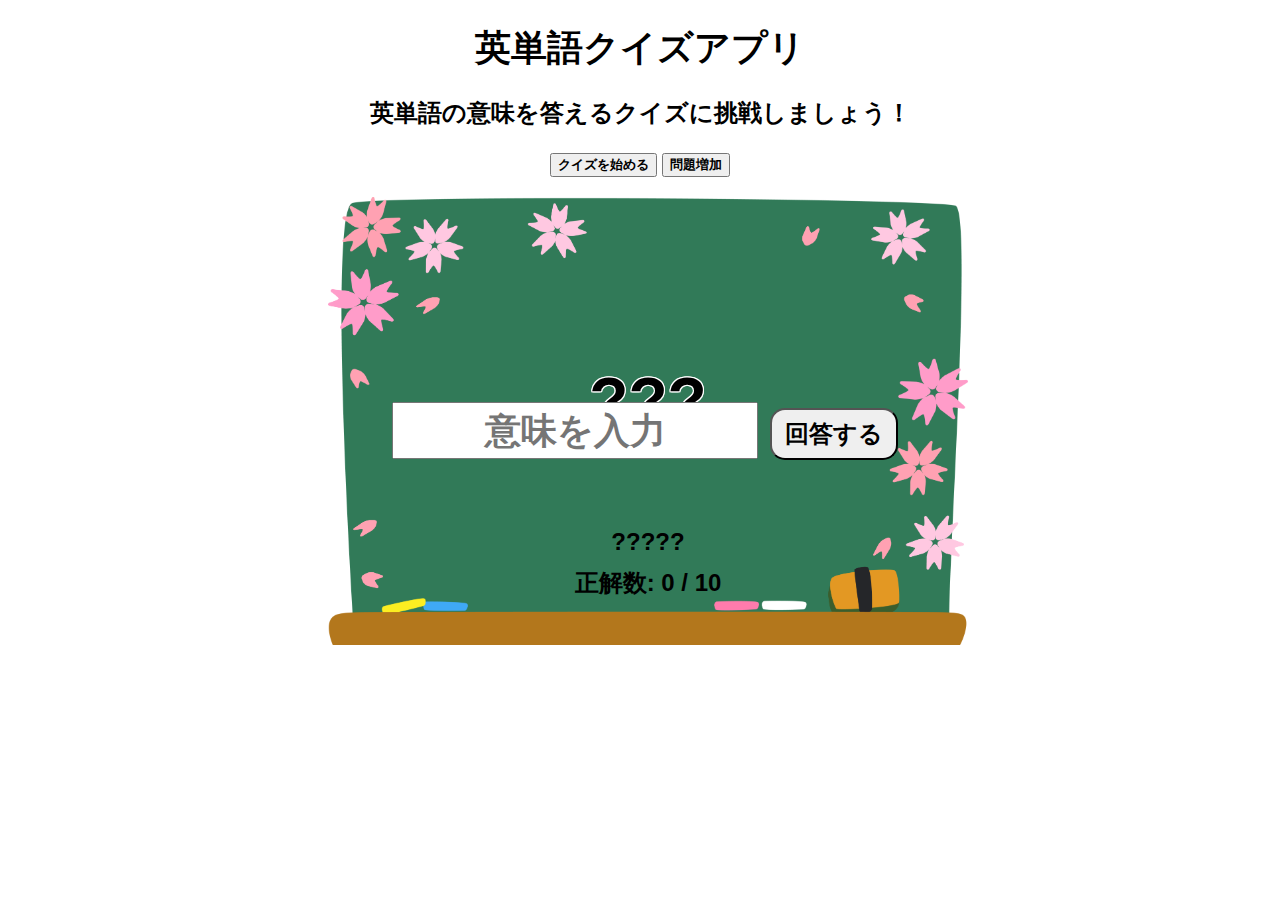
==== EnglishQuiz/quiz.html @ 496e66ff "経過時間算出機能を追加" ====
<!DOCTYPE html>
<html lang="en">

<head>
    <meta charset="UTF-8">
    <script type="text/javascript" src="english.js"></script>
    <script type="text/javascript" src="./../util/audio.js"></script>
    <script type="text/javascript" src="./../util/timer.js"></script>
    <!-- <script type="text/javascript" src="./../util/develop.js"></script> -->
    <link rel="stylesheet" href="./../util/default.css" type="text/css">
    <meta name="viewport" content="width=device-width, initial-scale=1.0">
    <title>英単語クイズアプリ</title>
    <style>
        #quiz-container {
            margin-top: 20px;
            width: 50vw;
            height: 35vw;
            position: relative;
            left: 25vw;
            background-image: url("img/blackboard.png");
            background-size: 100%;
            background-repeat: no-repeat;
        }

        #result-container {
            margin-top: 20px;
        }

        .question-text {
            width: 40vw;
            position: absolute;
            top: 8vw;
            left: 5vw;
        }

        .answer-text {
            width: 28vw;
            height: 4vw;
            position: absolute;
            top: 16vw;
            left: 5vw;
        }

        #answerBtn {
            width: 10vw;
            height: 4vw;
            position: absolute;
            top: 16.5vw;
            left: 34.5vw;
        }

        .feedback-text {
            width: 40vw;
            position: absolute;
            left: 5vw;
        }

        #answer-feedback { top: 24vw; }
        #score { top: 27vw; }

        @media screen and (max-width:1200px) {
            #quiz-container {
                width: 90vw;
                height: 60vw;
                left: 5vw;
            }

            .question-text {
                width: 80vw;
                top: 15vw;
                left: 5vw;
            }

            .answer-text {
                width: 54vw;
                height: 4vw;
                top: 30vw;
                left: 10vw;
            }

            #answerBtn {
                width: 16vw;
                height: 4vw;
                top: 31vw;
                left: 65vw;
            }

            .feedback-text {
                width: 80vw;
                left: 5vw;
            }

            #answer-feedback { top: 42vw; }
            #score { top: 48vw; }
        }
    </style>
</head>

<body class="default_text">

    <h1 class="middle_text">英単語クイズアプリ</h1>
    <p class="small_text">英単語の意味を答えるクイズに挑戦しましょう！</p>

    <button id="startBtn" class="default_text" onclick="startQuiz()">クイズを始める</button>
    <button id="addQuestionBtn" class="default_text" onclick="addQuestion()">問題増加</button>
    <div id="quiz-container">
        <br><br><br><br><br><br><br>
        <p id="question" class="question-text large_text shadow">???</p>
        <input type="text" class="answer-text default_text middle_text" id="answer" placeholder="意味を入力"
            onkeydown="handleKeyDown(event)">
        <button id="answerBtn" class="defaultBtn default_text small_text" onclick="checkAnswer()">回答する</button>
        <p id="answer-feedback" class="feedback-text small_text">?????</p>
        <p id="score" class="feedback-text small_text">正解数: 0 / 10</p>
    </div>
    <div id="result-container">
        <h2 id="result"></h2>
    </div>

    <script>

        let bgm;
        let goalCorrectAnswers = 10;
        let currentQuestion = 0;
        let correctAnswers = 0;
        let startTime;

        window.addEventListener('click', function (event) {
            if (document.getElementById('startBtn').disabled == false) {
                startTime = getNowTime();
                startQuiz();
            }
        });

        function addQuestion() {
            goalCorrectAnswers += 10;
            document.getElementById('score').textContent = `正解数: ${correctAnswers} / ${goalCorrectAnswers}`;
        }

        function startQuiz() {
            document.getElementById('startBtn').disabled = true;
            currentQuestion = Math.floor(Math.random() * questions.length);
            document.getElementById('quiz-container').style.display = 'block';
            document.getElementById('result-container').style.display = 'none';
            document.getElementById('question').textContent = questions[currentQuestion].word + questions[currentQuestion].type;
            document.getElementById('score').textContent = `正解数: ${correctAnswers} / ${goalCorrectAnswers}`;
            bgm = playAlarm('img/bgm.mp3', true);
        }

        function checkAnswer() {
            const userAnswer = document.getElementById('answer').value.toLowerCase();
            const correctAnswersArray = questions[currentQuestion].meanings.map(meaning => meaning.toLowerCase());
            const feedbackElement = document.getElementById('answer-feedback');
            const correctAnswersString = questions[currentQuestion].meanings.join('、');
            if (correctAnswersArray.includes(userAnswer)) {
                feedbackElement.textContent = `正解！正解は「${correctAnswersString}」です。`;
                correctAnswers++;
            } else {
                feedbackElement.textContent = `不正解。正解は「${correctAnswersString}」です。`;
            }

            currentQuestion = Math.floor(Math.random() * questions.length);

            if (currentQuestion < questions.length && correctAnswers < goalCorrectAnswers) {
                document.getElementById('question').textContent = questions[currentQuestion].word + questions[currentQuestion].type;
                document.getElementById('answer').value = '';
                document.getElementById('score').textContent = `正解数: ${correctAnswers} / ${goalCorrectAnswers}`;
            } else {
                showResult();
            }
        }

        function showResult() {
            stopAllAlarms();
            console.log(calcElapsedTime(startTime,getNowTime()));
            document.getElementById('quiz-container').style.display = 'none';
            document.getElementById('result-container').style.display = 'block';
            document.getElementById('startBtn').disabled = false;

            const resultElement = document.getElementById('result');
            resultElement.textContent = `クイズ終了！正解数: ${correctAnswers} / ${goalCorrectAnswers}`;

            if (correctAnswers === goalCorrectAnswers) {
                resultElement.style.color = 'green';
            } else {
                resultElement.style.color = 'red';
            }
        }

        function handleKeyDown(event) {
            if (event.key === 'Enter') {
                checkAnswer();
            }
        }
    </script>

</body>

</html>
---- util/default.css ----
.default_text {
    font-family: 'Helvetica', sans-serif;
    font-weight: bold;
    text-align: center;
    color: black;
}
.defaultBtn {
    border-radius: 15px;
}

.shadow {
    text-shadow: 1px 1px 0 #FFF, -1px -1px 0 #FFF,
        -1px 1px 0 #FFF, 1px -1px 0 #FFF,
        0px 1px 0 #FFF, 0-1px 0 #FFF,
        -1px 0 0 #FFF, 1px 0 0 #FFF;
}

.large_text{
    font-size: 64px;
}
.middle_text{
    font-size: 36px;
}
.small_text{
    font-size: 24px;
}

@media screen and (max-width:900px){
    .large_text{
        font-size: 48px;
    }
    .middle_text{
        font-size: 27px;
    }
    .small_text{
        font-size: 18px;
    }
}
@media screen and (max-width:600px){
    .large_text{
        font-size: 21px;
    }
    .middle_text{
        font-size: 12px;
    }
    .small_text{
        font-size: 8px;
    }
}
@media screen and (max-width:400px){
    .large_text{
        font-size: 16px;
    }
    .middle_text{
        font-size: 9px;
    }
    .small_text{
        font-size: 6px;
    }
}
@media screen and (max-width:300px){
    .large_text{
        font-size: 10px;
    }
    .middle_text{
        font-size: 6px;
    }
    .small_text{
        font-size: 4px;
    }
}
@media screen and (max-width:200px){
    .large_text{
        font-size: 8px;
    }
    .middle_text{
        font-size: 4px;
    }
    .small_text{
        font-size: 3px;
    }
}
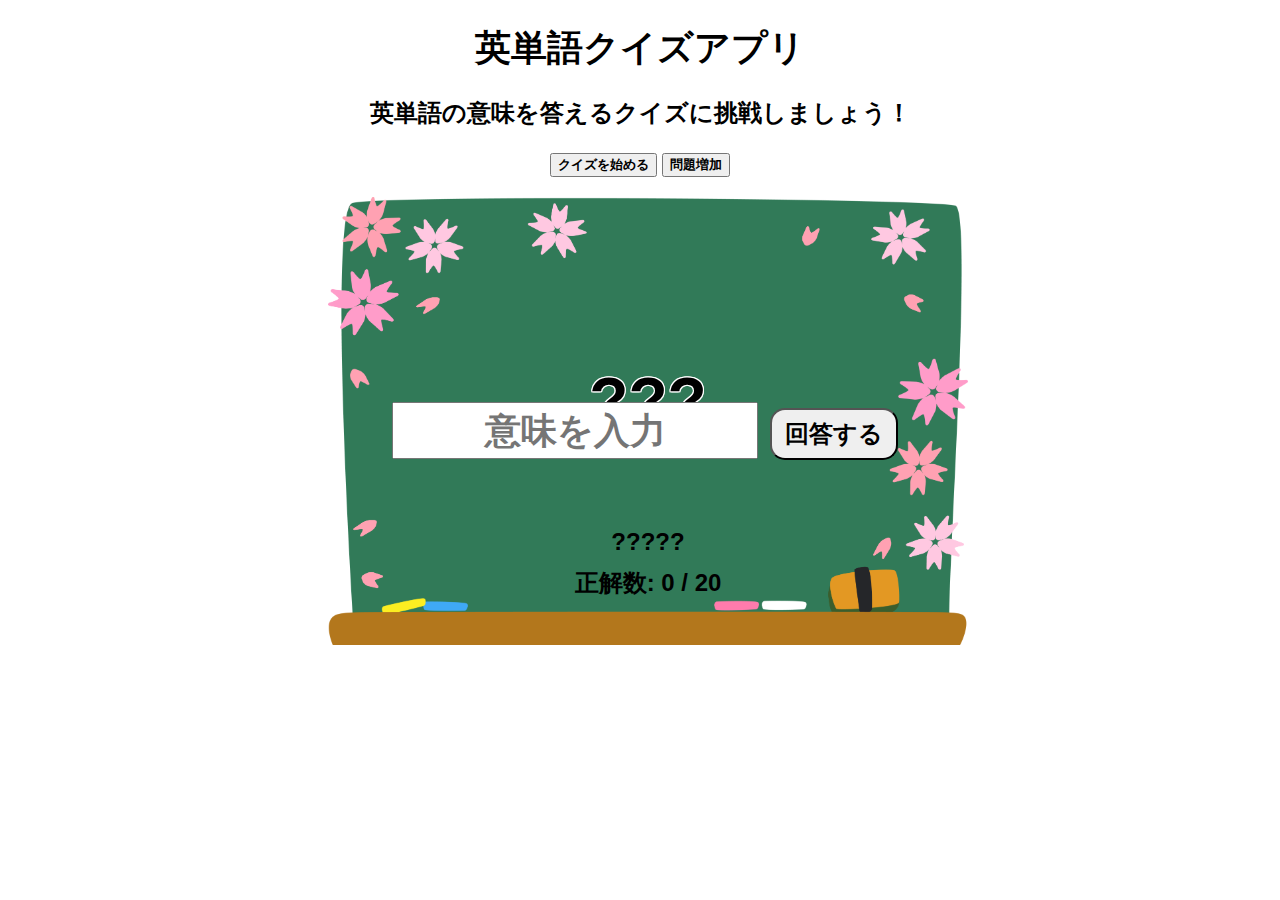
==== commit 9ab98849: "コード最適化" ====
--- a/EnglishQuiz/quiz.html
+++ b/EnglishQuiz/quiz.html
@@ -4,9 +4,11 @@
 <head>
     <meta charset="UTF-8">
     <script type="text/javascript" src="english.js"></script>
+    <script type="text/javascript" src="./../util/popup.js"></script>
     <script type="text/javascript" src="./../util/audio.js"></script>
     <script type="text/javascript" src="./../util/timer.js"></script>
     <!-- <script type="text/javascript" src="./../util/develop.js"></script> -->
+    <link rel="stylesheet" href="./../util/popup.css" type="text/css">
     <link rel="stylesheet" href="./../util/default.css" type="text/css">
     <meta name="viewport" content="width=device-width, initial-scale=1.0">
     <title>英単語クイズアプリ</title>
@@ -110,7 +112,7 @@
             onkeydown="handleKeyDown(event)">
         <button id="answerBtn" class="defaultBtn default_text small_text" onclick="checkAnswer()">回答する</button>
         <p id="answer-feedback" class="feedback-text small_text">?????</p>
-        <p id="score" class="feedback-text small_text">正解数: 0 / 10</p>
+        <p id="score" class="feedback-text small_text">正解数: 0 / 20</p>
     </div>
     <div id="result-container">
         <h2 id="result"></h2>
@@ -119,7 +121,7 @@
     <script>
 
         let bgm;
-        let goalCorrectAnswers = 10;
+        let goalCorrectAnswers = 20;
         let currentQuestion = 0;
         let correctAnswers = 0;
         let startTime;
@@ -171,7 +173,7 @@
 
         function showResult() {
             stopAllAlarms();
-            console.log(calcElapsedTime(startTime,getNowTime()));
+            banner('終了',calcElapsedTime(startTime,getNowTime()));
             document.getElementById('quiz-container').style.display = 'none';
             document.getElementById('result-container').style.display = 'block';
             document.getElementById('startBtn').disabled = false;
--- a/util/popup.css
+++ b/util/popup.css
@@ -0,0 +1,99 @@
+/*ここからバナー*/
+.banner{
+    position : fixed;
+    top : -700px;
+    left : 25vw;
+    width: 50vw;
+    background: rgba(55,55,55,0.9);
+    text-shadow:none;
+    color:white;
+    text-align:center;
+    z-index:29;
+    border-radius : 20px;
+    border : solid 3px white;
+    animation: animation-banner 5s;
+  }
+  .banner p{
+    overflow: hidden;
+    text-overflow: ellipsis;
+    white-space: nowrap;
+  }
+  @keyframes animation-banner {
+    0%{top:-700px;display:block;}
+    6%{top:20px;}
+    9%{top:0px;}
+    13%{top:12px;}
+    19%{top:5px;}
+    90%{top:5px;}
+    92%{top:7px;}
+    100%{top:-700px;}
+  }
+  @keyframes animation-banner-up {
+    0%{top:0px;}
+    100%{top:-700px;}
+  }
+  
+  /*ここからアラート*/
+    .bgAlert{
+      position:fixed;
+      top:0px;
+      right:0px;
+      width:100%;
+      height:100%;
+      background: rgba(0,0,0,0.5);
+      animation:animation-background 0.3s;
+      z-index:29;
+    }
+    .alert{
+      background:rgba(55,55,55,0.9);
+      border-radius:30px;
+      color: white;
+      padding: 20px;
+      position :fixed;
+      top: 50%;
+      left:50%;
+      transform:translate(-50%,-50%);
+      text-shadow: none;
+      text-align: center;
+      overflow: hidden;
+      border: solid 3px white;
+      animation: animation-popup 0.3s;
+    }
+    .alert p{
+      font-size:120%;
+    }
+    .alert button{
+      color: white;
+      background: rgba(200,200,200,0.5);
+      width:calc(50% - 10px);
+      border-radius: 30px;
+      margin: 5px 5px;
+      outline-color: white;
+      padding:10px;
+      border: 2px solid white;
+    }
+    .alert button:active {
+      border-color: #AAA;
+      color:#AAA;
+      background: rgba(0,0,0,0.7);
+    }
+    .alert div{
+      font-size:70%;
+      text-align: right;
+    }
+  
+    @keyframes animation-background{
+      0%{display:  none; background: rgba(0,0,0,0);}
+      1%{display:  block;background: rgba(0,0,0,0);}
+      100%{display:block;background: rgba(0,0,0,0.5);}
+    }
+    @keyframes animation-popup{
+      0%{display:none  ;padding-top: 0px;padding-bottom :0px;height:0px;}
+      20%{display:block;padding : 0px;height:0px;}
+      25%{display:block;padding : 0px 60px;height:0px;}
+      40%{display:block;padding : 10px 20px;height:0px;}
+      90%{display:block;padding-top: 25px;padding-bottom :25px;height:auto;}
+      100%{display:block;padding-top: 20px;padding-bottom :20px;height:auto;}
+    }
+    /*ここまでアラート*/
+  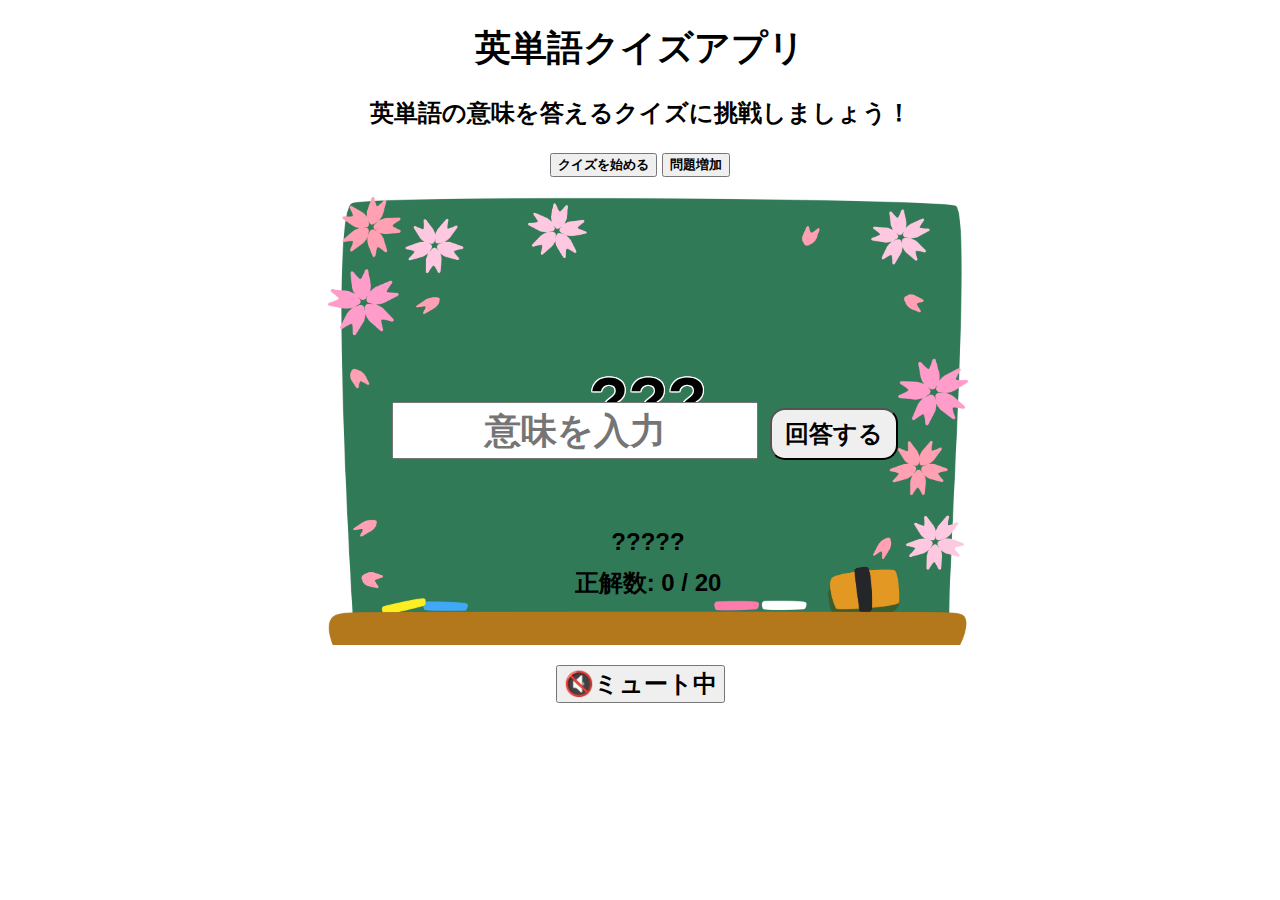
==== commit cce115d1: "ミュート実装" ====
--- a/EnglishQuiz/quiz.html
+++ b/EnglishQuiz/quiz.html
@@ -57,8 +57,13 @@
             left: 5vw;
         }
 
-        #answer-feedback { top: 24vw; }
-        #score { top: 27vw; }
+        #answer-feedback {
+            top: 24vw;
+        }
+
+        #score {
+            top: 27vw;
+        }
 
         @media screen and (max-width:1200px) {
             #quiz-container {
@@ -92,8 +97,13 @@
                 left: 5vw;
             }
 
-            #answer-feedback { top: 42vw; }
-            #score { top: 48vw; }
+            #answer-feedback {
+                top: 42vw;
+            }
+
+            #score {
+                top: 48vw;
+            }
         }
     </style>
 </head>
@@ -117,8 +127,21 @@
     <div id="result-container">
         <h2 id="result"></h2>
     </div>
+    <button class="action_button default_text small_text" onclick="mute(this)" id="muteBtn">🔇ミュート中</button>
 
     <script>
+
+        var muting = true;
+        function mute(obj) {
+            if (muting == true) {
+                muting = false;
+                obj.innerHTML = "🎵　通知中　"
+            } else if (muting == false) {
+                stopAllAlarms();
+                muting = true;
+                obj.innerHTML = "🔇ミュート中";
+            }
+        }
 
         let bgm;
         let goalCorrectAnswers = 20;
@@ -145,7 +168,10 @@
             document.getElementById('result-container').style.display = 'none';
             document.getElementById('question').textContent = questions[currentQuestion].word + questions[currentQuestion].type;
             document.getElementById('score').textContent = `正解数: ${correctAnswers} / ${goalCorrectAnswers}`;
-            bgm = playAlarm('img/bgm.mp3', true);
+            if (muting == false) {
+                bgm = playAlarm('img/bgm.mp3', true);
+            }
+
         }
 
         function checkAnswer() {
@@ -173,7 +199,7 @@
 
         function showResult() {
             stopAllAlarms();
-            banner('終了',calcElapsedTime(startTime,getNowTime()));
+            banner('終了', calcElapsedTime(startTime, getNowTime()));
             document.getElementById('quiz-container').style.display = 'none';
             document.getElementById('result-container').style.display = 'block';
             document.getElementById('startBtn').disabled = false;
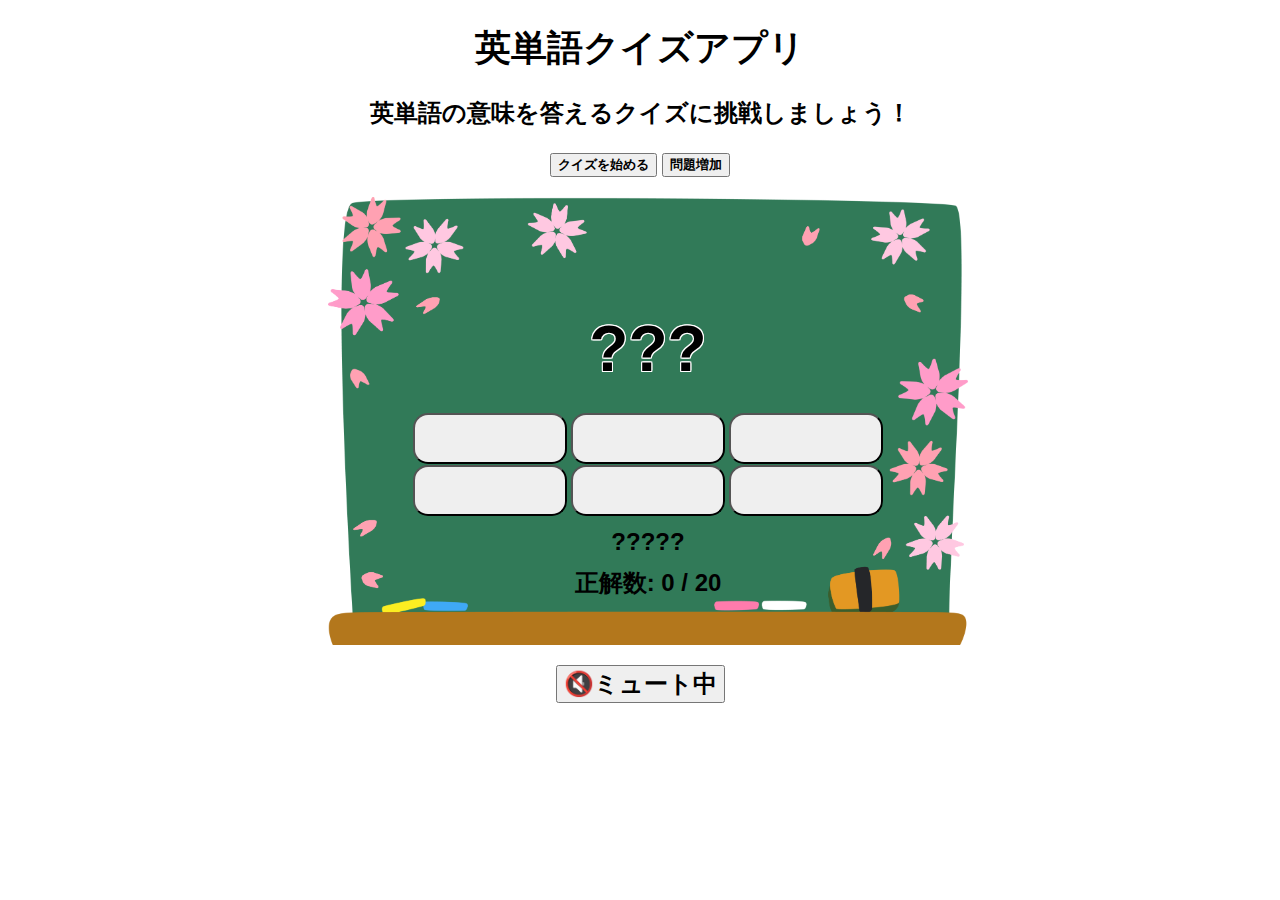
==== commit 9db05ebd: "回答選択式に変更" ====
--- a/EnglishQuiz/quiz.html
+++ b/EnglishQuiz/quiz.html
@@ -31,8 +31,22 @@
         .question-text {
             width: 40vw;
             position: absolute;
-            top: 8vw;
+            top: 4vw;
             left: 5vw;
+        }
+
+        #answer_area{
+            width: 80%;
+            height: 8vw;
+            position: relative;
+            left: 10%;
+            top: 7vw;
+        }
+        .answerBtn{
+            width: 30%;
+            height: 4vw;
+            position: relative;
+            font-size: auto;
         }
 
         .answer-text {
@@ -118,9 +132,14 @@
     <div id="quiz-container">
         <br><br><br><br><br><br><br>
         <p id="question" class="question-text large_text shadow">???</p>
-        <input type="text" class="answer-text default_text middle_text" id="answer" placeholder="意味を入力"
-            onkeydown="handleKeyDown(event)">
-        <button id="answerBtn" class="defaultBtn default_text small_text" onclick="checkAnswer()">回答する</button>
+        <div id="answer_area">
+            <button id="answerBtn_0" class="defaultBtn default_text answerBtn" onclick="checkAnswer(0)"></button>
+            <button id="answerBtn_1" class="defaultBtn default_text answerBtn" onclick="checkAnswer(1)"></button>
+            <button id="answerBtn_2" class="defaultBtn default_text answerBtn" onclick="checkAnswer(2)"></button><br>
+            <button id="answerBtn_3" class="defaultBtn default_text answerBtn" onclick="checkAnswer(3)"></button>
+            <button id="answerBtn_4" class="defaultBtn default_text answerBtn" onclick="checkAnswer(4)"></button>
+            <button id="answerBtn_5" class="defaultBtn default_text answerBtn" onclick="checkAnswer(5)"></button>
+        </div>
         <p id="answer-feedback" class="feedback-text small_text">?????</p>
         <p id="score" class="feedback-text small_text">正解数: 0 / 20</p>
     </div>
@@ -146,6 +165,7 @@
         let bgm;
         let goalCorrectAnswers = 20;
         let currentQuestion = 0;
+        let currentQuestionNo = 0;
         let correctAnswers = 0;
         let startTime;
 
@@ -166,32 +186,45 @@
             currentQuestion = Math.floor(Math.random() * questions.length);
             document.getElementById('quiz-container').style.display = 'block';
             document.getElementById('result-container').style.display = 'none';
+            showQuestion();
+            if (muting == false) {
+                bgm = playAlarm('img/bgm.mp3', true);
+            }
+
+        }
+
+        function showQuestion() {
+            currentQuestion = Math.floor(Math.random() * questions.length);
+            currentQuestionNo = Math.floor(Math.random() * 6);
+            for (let i = 0; i < 6; i++) {
+                if (i == currentQuestionNo) {
+                    const correctAnswersString = questions[currentQuestion].meanings.join('、');
+                    document.getElementById(`answerBtn_${i}`).textContent = correctAnswersString;
+                } else {
+                    let selectedNo;
+                    do {
+                        selectedNo = Math.floor(Math.random() * questions.length);
+                    } while (questions[selectedNo].type !== questions[currentQuestion].type || selectedNo == currentQuestion);
+                    let answersString = questions[selectedNo].meanings.join('、');
+                    document.getElementById(`answerBtn_${i}`).textContent = answersString;
+                }
+            }
             document.getElementById('question').textContent = questions[currentQuestion].word + questions[currentQuestion].type;
             document.getElementById('score').textContent = `正解数: ${correctAnswers} / ${goalCorrectAnswers}`;
-            if (muting == false) {
-                bgm = playAlarm('img/bgm.mp3', true);
-            }
-
-        }
-
-        function checkAnswer() {
-            const userAnswer = document.getElementById('answer').value.toLowerCase();
-            const correctAnswersArray = questions[currentQuestion].meanings.map(meaning => meaning.toLowerCase());
+        }
+
+        function checkAnswer(selectNo) {
             const feedbackElement = document.getElementById('answer-feedback');
             const correctAnswersString = questions[currentQuestion].meanings.join('、');
-            if (correctAnswersArray.includes(userAnswer)) {
+            if (currentQuestionNo == selectNo){
                 feedbackElement.textContent = `正解！正解は「${correctAnswersString}」です。`;
                 correctAnswers++;
             } else {
                 feedbackElement.textContent = `不正解。正解は「${correctAnswersString}」です。`;
             }
 
-            currentQuestion = Math.floor(Math.random() * questions.length);
-
-            if (currentQuestion < questions.length && correctAnswers < goalCorrectAnswers) {
-                document.getElementById('question').textContent = questions[currentQuestion].word + questions[currentQuestion].type;
-                document.getElementById('answer').value = '';
-                document.getElementById('score').textContent = `正解数: ${correctAnswers} / ${goalCorrectAnswers}`;
+            if (correctAnswers < goalCorrectAnswers) {
+                showQuestion();
             } else {
                 showResult();
             }
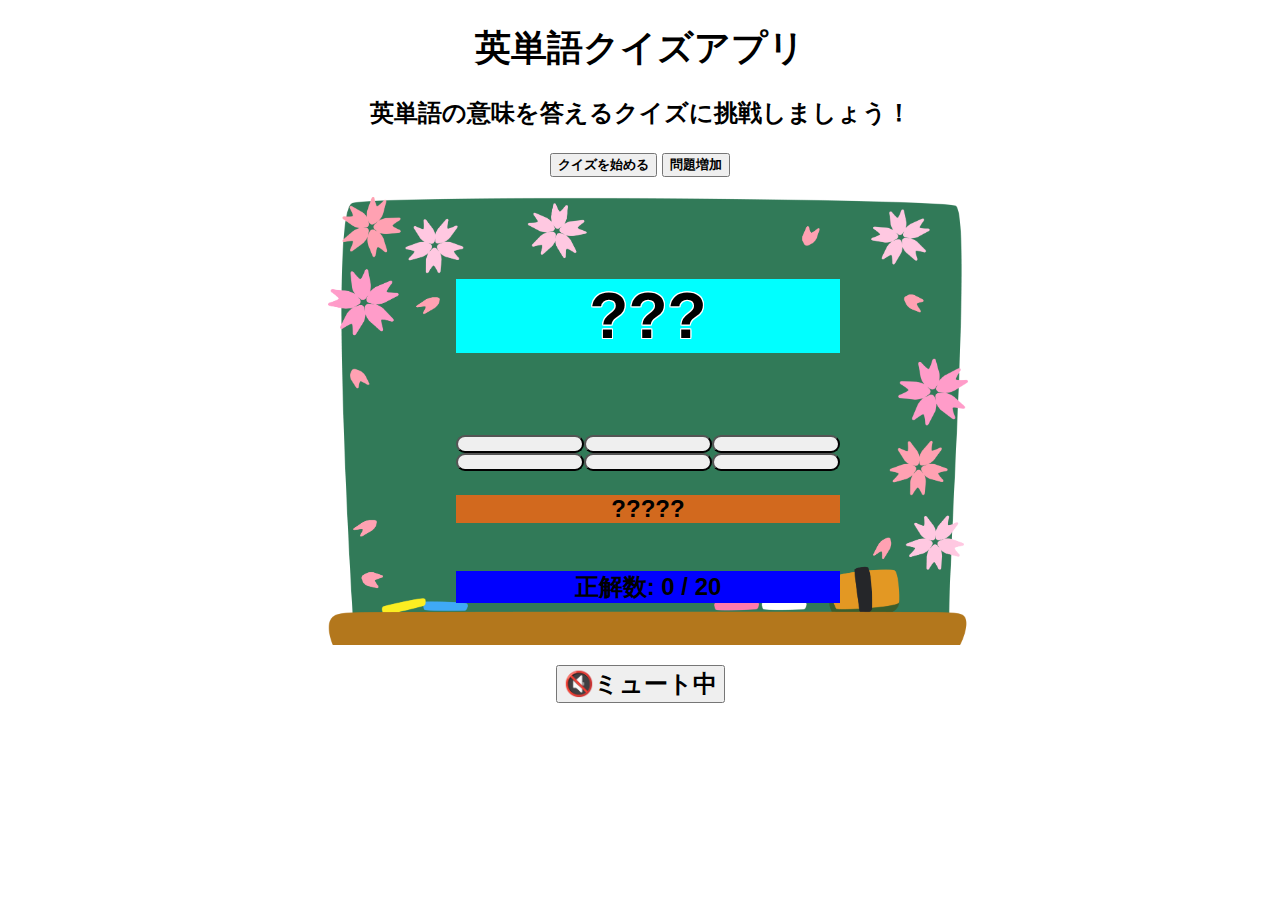
==== commit 5961082e: "サイズ調整中(Grid導入)" ====
--- a/EnglishQuiz/quiz.html
+++ b/EnglishQuiz/quiz.html
@@ -22,6 +22,9 @@
             background-image: url("img/blackboard.png");
             background-size: 100%;
             background-repeat: no-repeat;
+            display: grid;
+            grid-template-columns: repeat(5, 1fr);
+            grid-template-rows: repeat(8, 1fr);
         }
 
         #result-container {
@@ -29,54 +32,55 @@
         }
 
         .question-text {
-            width: 40vw;
-            position: absolute;
-            top: 4vw;
-            left: 5vw;
-        }
-
-        #answer_area{
-            width: 80%;
-            height: 8vw;
-            position: relative;
-            left: 10%;
-            top: 7vw;
-        }
-        .answerBtn{
-            width: 30%;
-            height: 4vw;
-            position: relative;
+            grid-column: 2/5;
+            grid-row: 2;
+            background-color: aqua;
+        }
+
+        /* .answerBtn {
+            background-color: blueviolet;
             font-size: auto;
-        }
-
-        .answer-text {
-            width: 28vw;
-            height: 4vw;
-            position: absolute;
-            top: 16vw;
-            left: 5vw;
-        }
-
-        #answerBtn {
-            width: 10vw;
-            height: 4vw;
-            position: absolute;
-            top: 16.5vw;
-            left: 34.5vw;
-        }
-
-        .feedback-text {
-            width: 40vw;
-            position: absolute;
-            left: 5vw;
+        } */
+        #answerBtn_0 {
+            grid-column: 2;
+            grid-row: 4;
+        }
+
+        #answerBtn_1 {
+            grid-column: 3;
+            grid-row: 4;
+        }
+
+        #answerBtn_2 {
+            grid-column: 4;
+            grid-row: 4;
+        }
+
+        #answerBtn_3 {
+            grid-column: 2;
+            grid-row: 5;
+        }
+
+        #answerBtn_4 {
+            grid-column: 3;
+            grid-row: 5;
+        }
+
+        #answerBtn_5 {
+            grid-column: 4;
+            grid-row: 5;
         }
 
         #answer-feedback {
-            top: 24vw;
+            grid-column: 2/5;
+            grid-row: 6;
+            background-color: chocolate;
         }
 
         #score {
-            top: 27vw;
+            grid-column: 2/5;
+            grid-row: 7;
+            background-color: blue;
         }
 
         @media screen and (max-width:1200px) {
@@ -85,39 +89,6 @@
                 height: 60vw;
                 left: 5vw;
             }
-
-            .question-text {
-                width: 80vw;
-                top: 15vw;
-                left: 5vw;
-            }
-
-            .answer-text {
-                width: 54vw;
-                height: 4vw;
-                top: 30vw;
-                left: 10vw;
-            }
-
-            #answerBtn {
-                width: 16vw;
-                height: 4vw;
-                top: 31vw;
-                left: 65vw;
-            }
-
-            .feedback-text {
-                width: 80vw;
-                left: 5vw;
-            }
-
-            #answer-feedback {
-                top: 42vw;
-            }
-
-            #score {
-                top: 48vw;
-            }
         }
     </style>
 </head>
@@ -130,16 +101,13 @@
     <button id="startBtn" class="default_text" onclick="startQuiz()">クイズを始める</button>
     <button id="addQuestionBtn" class="default_text" onclick="addQuestion()">問題増加</button>
     <div id="quiz-container">
-        <br><br><br><br><br><br><br>
         <p id="question" class="question-text large_text shadow">???</p>
-        <div id="answer_area">
-            <button id="answerBtn_0" class="defaultBtn default_text answerBtn" onclick="checkAnswer(0)"></button>
-            <button id="answerBtn_1" class="defaultBtn default_text answerBtn" onclick="checkAnswer(1)"></button>
-            <button id="answerBtn_2" class="defaultBtn default_text answerBtn" onclick="checkAnswer(2)"></button><br>
-            <button id="answerBtn_3" class="defaultBtn default_text answerBtn" onclick="checkAnswer(3)"></button>
-            <button id="answerBtn_4" class="defaultBtn default_text answerBtn" onclick="checkAnswer(4)"></button>
-            <button id="answerBtn_5" class="defaultBtn default_text answerBtn" onclick="checkAnswer(5)"></button>
-        </div>
+        <button id="answerBtn_0" class="defaultBtn default_text answerBtn" onclick="checkAnswer(0)"></button>
+        <button id="answerBtn_1" class="defaultBtn default_text answerBtn" onclick="checkAnswer(1)"></button>
+        <button id="answerBtn_2" class="defaultBtn default_text answerBtn" onclick="checkAnswer(2)"></button><br>
+        <button id="answerBtn_3" class="defaultBtn default_text answerBtn" onclick="checkAnswer(3)"></button>
+        <button id="answerBtn_4" class="defaultBtn default_text answerBtn" onclick="checkAnswer(4)"></button>
+        <button id="answerBtn_5" class="defaultBtn default_text answerBtn" onclick="checkAnswer(5)"></button>
         <p id="answer-feedback" class="feedback-text small_text">?????</p>
         <p id="score" class="feedback-text small_text">正解数: 0 / 20</p>
     </div>
@@ -184,7 +152,7 @@
         function startQuiz() {
             document.getElementById('startBtn').disabled = true;
             currentQuestion = Math.floor(Math.random() * questions.length);
-            document.getElementById('quiz-container').style.display = 'block';
+            document.getElementById('quiz-container').style.display = 'grid';
             document.getElementById('result-container').style.display = 'none';
             showQuestion();
             if (muting == false) {
@@ -216,7 +184,7 @@
         function checkAnswer(selectNo) {
             const feedbackElement = document.getElementById('answer-feedback');
             const correctAnswersString = questions[currentQuestion].meanings.join('、');
-            if (currentQuestionNo == selectNo){
+            if (currentQuestionNo == selectNo) {
                 feedbackElement.textContent = `正解！正解は「${correctAnswersString}」です。`;
                 correctAnswers++;
             } else {
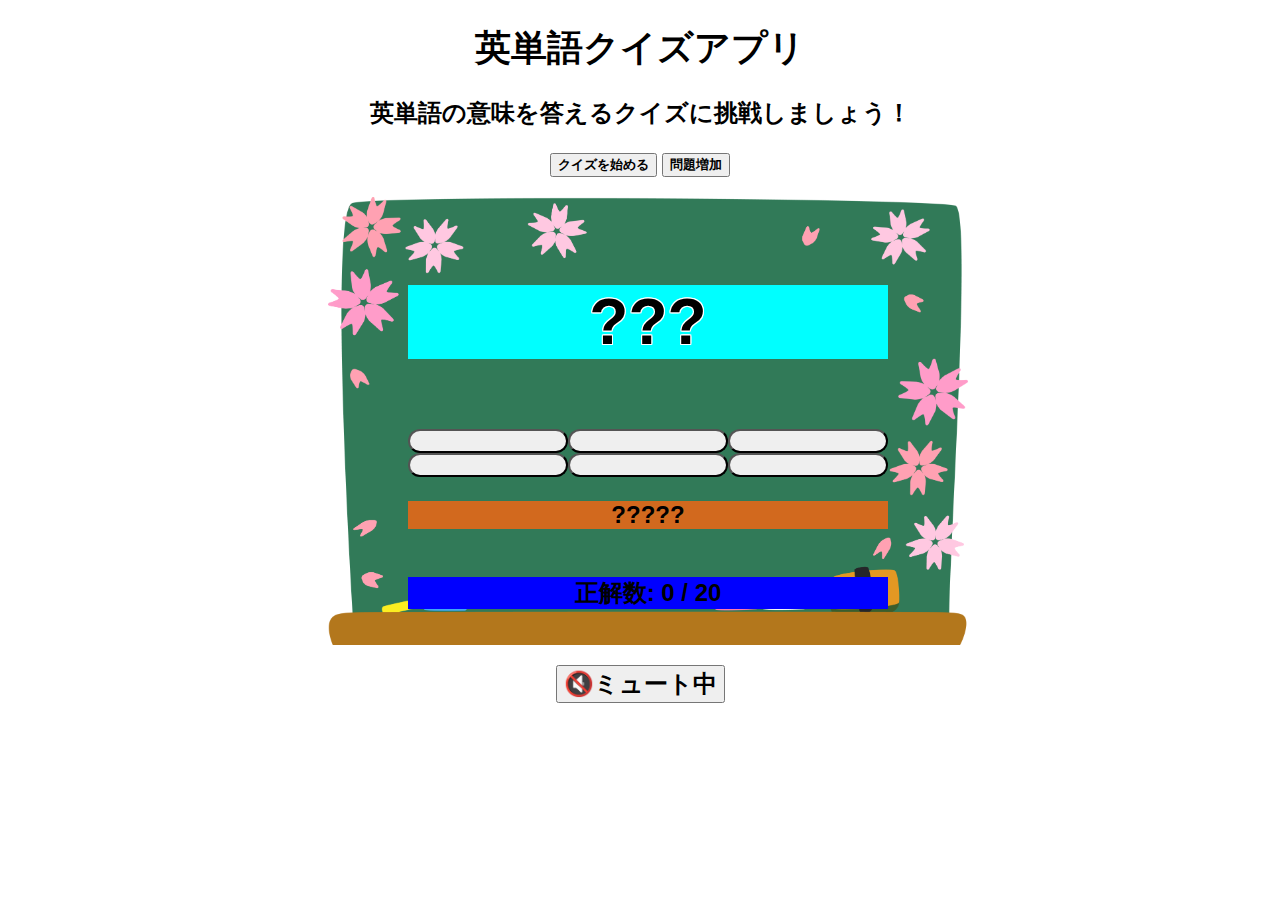
==== commit 563767b1: "レイアウト調整" ====
--- a/EnglishQuiz/quiz.html
+++ b/EnglishQuiz/quiz.html
@@ -23,8 +23,8 @@
             background-size: 100%;
             background-repeat: no-repeat;
             display: grid;
-            grid-template-columns: repeat(5, 1fr);
-            grid-template-rows: repeat(8, 1fr);
+            grid-template-columns: 1fr 2fr 2fr 2fr 1fr;
+            grid-template-rows: 4fr 6fr 1fr 4fr 4fr 3fr 3fr 2fr;
         }
 
         #result-container {
@@ -191,7 +191,7 @@
                 feedbackElement.textContent = `不正解。正解は「${correctAnswersString}」です。`;
             }
 
-            if (correctAnswers < goalCorrectAnswers) {
+            if (currentQuestion < questions.length && correctAnswers < goalCorrectAnswers) {
                 showQuestion();
             } else {
                 showResult();
@@ -202,6 +202,7 @@
             stopAllAlarms();
             banner('終了', calcElapsedTime(startTime, getNowTime()));
             document.getElementById('quiz-container').style.display = 'none';
+            document.getElementById('quiz-container').innerHTML = '';
             document.getElementById('result-container').style.display = 'block';
             document.getElementById('startBtn').disabled = false;
 
